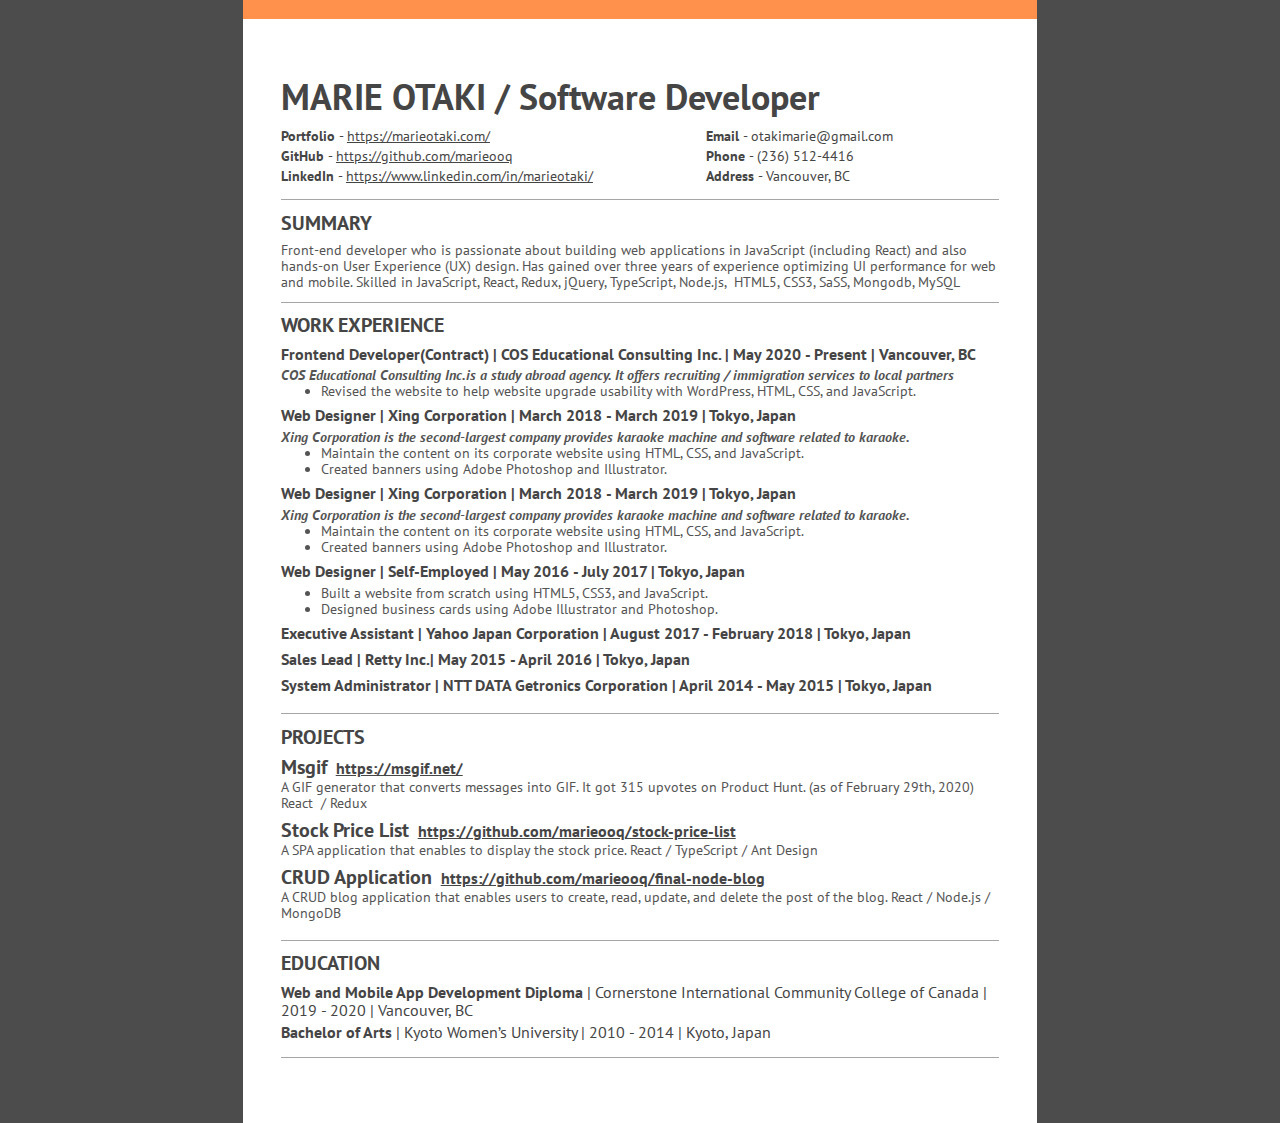
==== index copy.html @ 3f8ade33 "add a link in order to use jQuery" ====
<!DOCTYPE html>
<html lang="en">
<head>
    <meta charset="UTF-8">
    <meta name="viewport" content="width=device-width, initial-scale=1.0">
    <link rel="stylesheet" href="css/styles.css">
    <link rel="stylesheet" href="css/reset.css">
    <link href="https://fonts.googleapis.com/css2?family=PT+Sans:ital,wght@0,400;0,700;1,400;1,700&display=swap"
        rel="stylesheet">
    <title>Marie Otaki Resume</title>
</head>
<body>
    <!-- container -->
    <div class="container">
        <div class="header_line"></div>
        <!-- inner -->
        <div class="inner">

            <h1 id="title">MARIE OTAKI / Software Developer</h1>
            <!-- contact -->
            <div class="contact section">
                <div class="contact_left">
                    <ul class="contact_ul">
                        <li>Portfolio <span>- <a href="https://marieotaki.com/" target="_blank">https://marieotaki.com/</a></span></li>
                        <li>GitHub <span>- <a href="https://github.com/marieooq" target="_blank">https://github.com/marieooq</a></span></li>
                        <li>LinkedIn <span>- <a href="https://www.linkedin.com/in/marieotaki/" target="_blank">https://www.linkedin.com/in/marieotaki/</a></span></li>
                    </ul>

                </div>
                <div class="contact_right">
                    <ul class="contact_ul">
                        <li>Email <span>- otakimarie@gmail.com</span></li>
                        <li>Phone <span>- (236) 512-4416</span></li>
                        <li>Address <span>- Vancouver, BC</span></li>              
                    </ul>
                </div>
            </div>
            <!-- contact -->

            <!-- summary -->
            <div class="summary section">
                <h2>SUMMARY</h2>
                <p>Front-end developer who is passionate about building web applications in JavaScript (including React) and also hands-on
                User Experience (UX) design. Has gained over three years of experience optimizing UI performance for web and mobile.
                Skilled in JavaScript, React, Redux, jQuery, TypeScript, Node.js,  HTML5, CSS3, SaSS, Mongodb, MySQL</p>
            </div>
            <!-- summary -->

            <!-- work_experience -->
            <div class="work_experience section">
                <h2>WORK EXPERIENCE</h2>
                <div class="career">
                    <h3>Frontend Developer(Contract) | COS Educational Consulting Inc. | May 2020  - Present | Vancouver, BC</h3>
                    <h4>COS Educational Consulting Inc.is a study abroad agency. It offers recruiting / immigration services to local partners</h4>
                    <ul class="career_ul">
                        <li>Revised the website to help website upgrade usability with WordPress, HTML, CSS, and JavaScript.</li>
                    </ul>
                </div>
                <div class="career">
                    <h3>Web Designer | Xing Corporation | March 2018  - March 2019 | Tokyo, Japan</h3>
                    <h4>Xing Corporation is the second-largest company provides karaoke machine and software related to karaoke.</h4>
                    <ul class="career_ul">
                        <li>Maintain the content on its corporate website using HTML, CSS, and JavaScript.</li>
                        <li>Created banners using Adobe Photoshop and Illustrator.</li>
                    </ul>
                </div>
                <div class="career">
                    <h3>Web Designer | Xing Corporation | March 2018  - March 2019 | Tokyo, Japan</h3>
                    <h4>Xing Corporation is the second-largest company provides karaoke machine and software related to karaoke.</h4>
                    <ul class="career_ul">
                        <li>Maintain the content on its corporate website using HTML, CSS, and JavaScript.</li>
                        <li>Created banners using Adobe Photoshop and Illustrator.</li>
                    </ul>
                </div>
                <div class="career">
                    <h3>Web Designer | Self-Employed | May 2016  - July 2017 | Tokyo, Japan</h3>
                    <ul class="career_ul">
                        <li>Built a website from scratch using HTML5, CSS3, and JavaScript.</li>
                        <li>Designed business cards using Adobe Illustrator and Photoshop.</li>
                    </ul>
                </div>
                <div class="career">
                    <h3>Executive Assistant | Yahoo Japan Corporation | August 2017  - February 2018 | Tokyo, Japan</h3>
                </div>
                <div class="career">
                    <h3>Sales Lead | Retty Inc.| May 2015  - April 2016 | Tokyo, Japan</h3>
                </div>
                <div class="career">
                    <h3>System Administrator | NTT DATA Getronics Corporation | April 2014  - May 2015 | Tokyo, Japan</h3>
                </div>
            </div>
            <!-- work_experience -->

            <!-- projects -->
            <div class="projects section">
                <h2>PROJECTS</h2>
                <div class="project">
                    <h3>Msgif <span><a href="https://msgif.net/" target="_blank">https://msgif.net/</a></span></h3>
                    <p>A GIF generator that converts messages into GIF. It got 315 upvotes on Product Hunt. (as of February 29th, 2020) React 
                    / Redux</p>
                </div>
                <div class="project">
                    <h3>Stock Price List <span><a href="https://github.com/marieooq/stock-price-list" target="_blank">https://github.com/marieooq/stock-price-list</a></span></h3>
                    <p>A SPA application that enables to display the stock price. React / TypeScript / Ant Design</p>
                </div>
                <div class="project">
                    <h3>CRUD Application <span><a href="https://github.com/marieooq/final-node-blog" target="_blank">https://github.com/marieooq/final-node-blog</a></span></h3>
                    <p>A CRUD blog application that enables users to create, read, update, and delete the post of the blog.
                    React / Node.js / MongoDB</p>
                </div>
            </div>
            <!-- projects -->

            <!-- education -->
            <div class="education section">
                <h2>EDUCATION</h2>
                <h3><span>Web and Mobile App Development Diploma</span> | Cornerstone International Community College of Canada | 2019  - 2020 |
                Vancouver, BC</h3>
                <h3><span>Bachelor of Arts</span> | Kyoto Women’s University | 2010  - 2014 | Kyoto, Japan</h3>
            </div>
            <!-- education -->
        
        </div>
        <!-- inner -->
    
    </div>
    <!-- container -->
</body>
</html>
---- css/styles.css ----
@page {
    size: 21cm 29.7cm;
    margin: 15mm 20mm 20mm 15mm;
     /* change the margins as you want them to be. */
}
:root{
    --dark_black: #454545;
    --light_blak: #545454;
    --font_size_1: 20px;
    --font_size_2: 16px;
    --font_size_3: 14px;
}


body{
    background-color: rgb(77, 76, 76);
    font-family: 'PT Sans', sans-serif;
}

.header_line{
    width: 100%;
    height: 5mm;
    background-color:#ff914d;
}

.container{
    height:297mm;
    width:210mm;
    margin: 0 auto;
    background-color: #fff;
    color: var(--light_blak);
}

.inner{
    width: calc(210mm - (10mm * 2));
    margin: 15mm auto;
}

h1#title{
    font-size: 36px;
    color: var(--dark_black);
    margin: 0;
    padding: 0;
}

h2{
    font-size: var(--font_size_1);
    margin: 0 0 2mm 0;
    padding: 0;
    color: var(--dark_black);
}

h3{
    font-size: var(--font_size_2);
    margin: 0 0 1mm 0;
    padding: 0;
    color: var(--dark_black);
}

h4{
    font-size: var(--font_size_3);
    margin: 0;
    padding: 0;
    font-style: italic;
}

.section{
    border-bottom: 1px solid #a6a6a6;
    padding: 3mm 0;
}

.contact{
    display: flex;
    /* border-bottom: 1px solid #a6a6a6; */
    color: var(--dark_black);
    /* padding-bottom: 3mm; */
}

.contact_left{
    margin-right: 30mm;
}

ul.contact_ul{
    list-style: none;
    margin: 0;
    padding: 0;
    font-size: var(--font_size_3);
}

ul.contact_ul li{
    font-weight: bold;
    margin-bottom: 1mm;
}

ul.contact_ul li span{
    font-weight: lighter;
}

ul.contact_ul li span a{
    color: var(--dark_black);
}
.summary p{
    margin: 0;
    padding: 0;
    font-size: var(--font_size_3);
}

.career{
    margin-bottom: 2mm;
}

ul.career_ul{
    margin: 0;
    /* padding: 0; */
    font-size: var(--font_size_3);
}

.project{
    padding: 0 0 2mm 0;
}

.project h3{
    font-size: var(--font_size_1);
    margin: 0;
    padding: 0;
}

.project h3 span{
    margin-left: 1mm;
}

.project h3 span a{
    font-size: var(--font_size_2);
    color: var(--dark_black);
}

.project p{
    font-size: var(--font_size_3);
    margin: 0;
    padding: 0;
}

.education h3{
    font-weight: lighter;
}
.education h3 span{
    font-weight: bold;
}
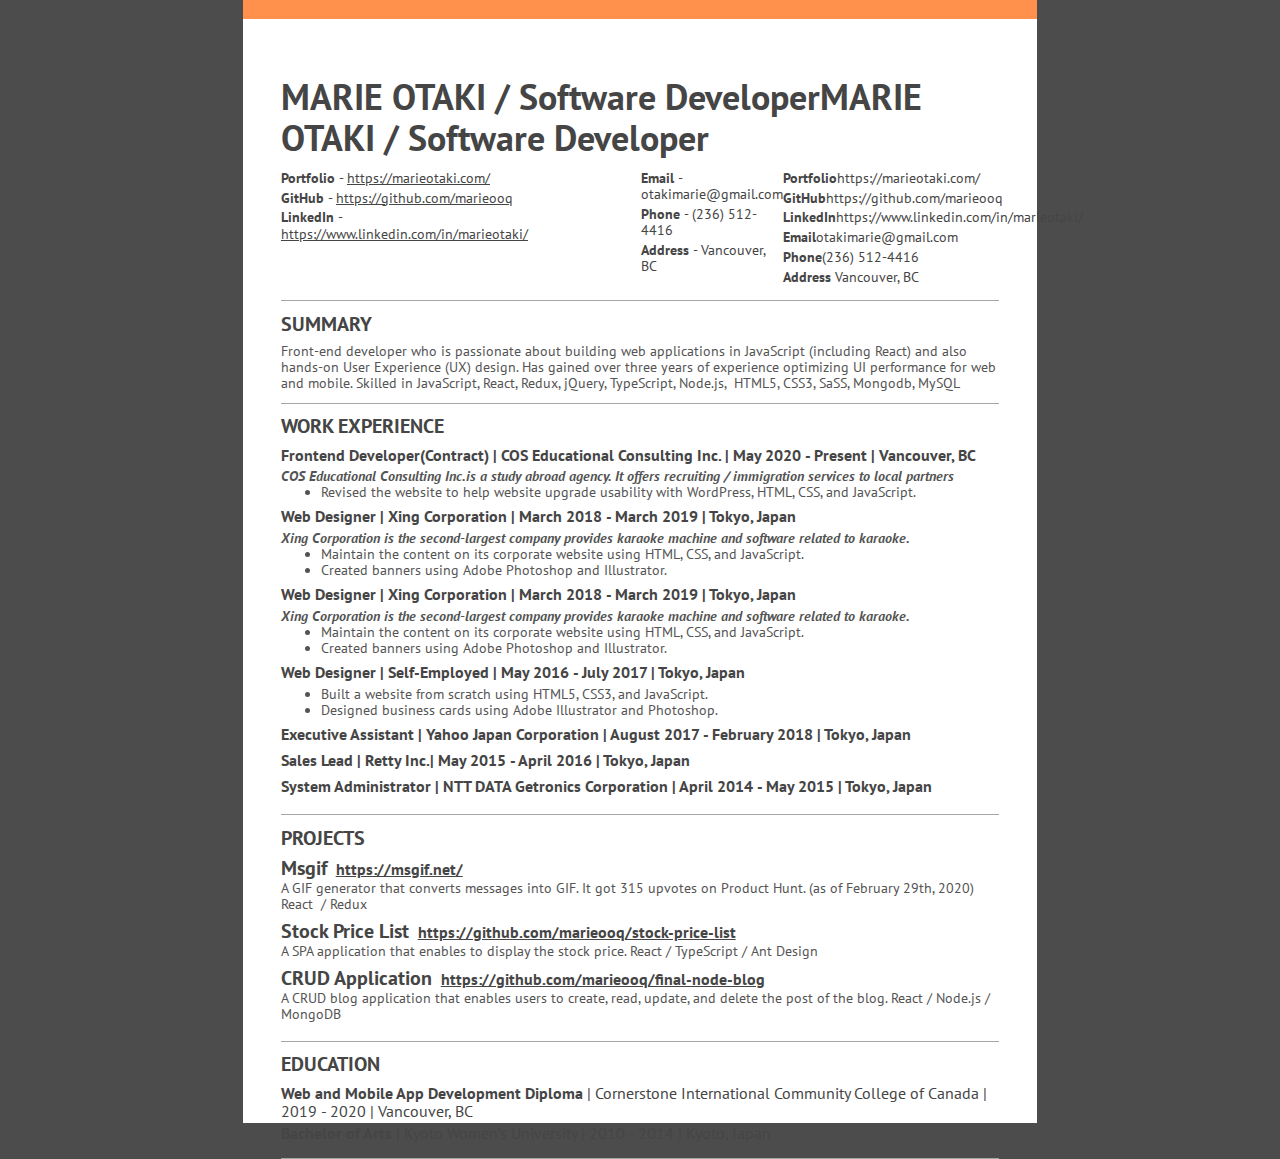
==== commit 5b7536f5: "modify the file" ====
--- a/index copy.html
+++ b/index copy.html
@@ -7,6 +7,7 @@
     <link rel="stylesheet" href="css/reset.css">
     <link href="https://fonts.googleapis.com/css2?family=PT+Sans:ital,wght@0,400;0,700;1,400;1,700&display=swap"
         rel="stylesheet">
+    <script src="https://ajax.googleapis.com/ajax/libs/jquery/3.5.1/jquery.min.js"></script>
     <title>Marie Otaki Resume</title>
 </head>
 <body>
@@ -125,6 +126,7 @@
     
     </div>
     <!-- container -->
+    <script src="js/json_to_html.js" ></script>
 </body>
 </html>
 
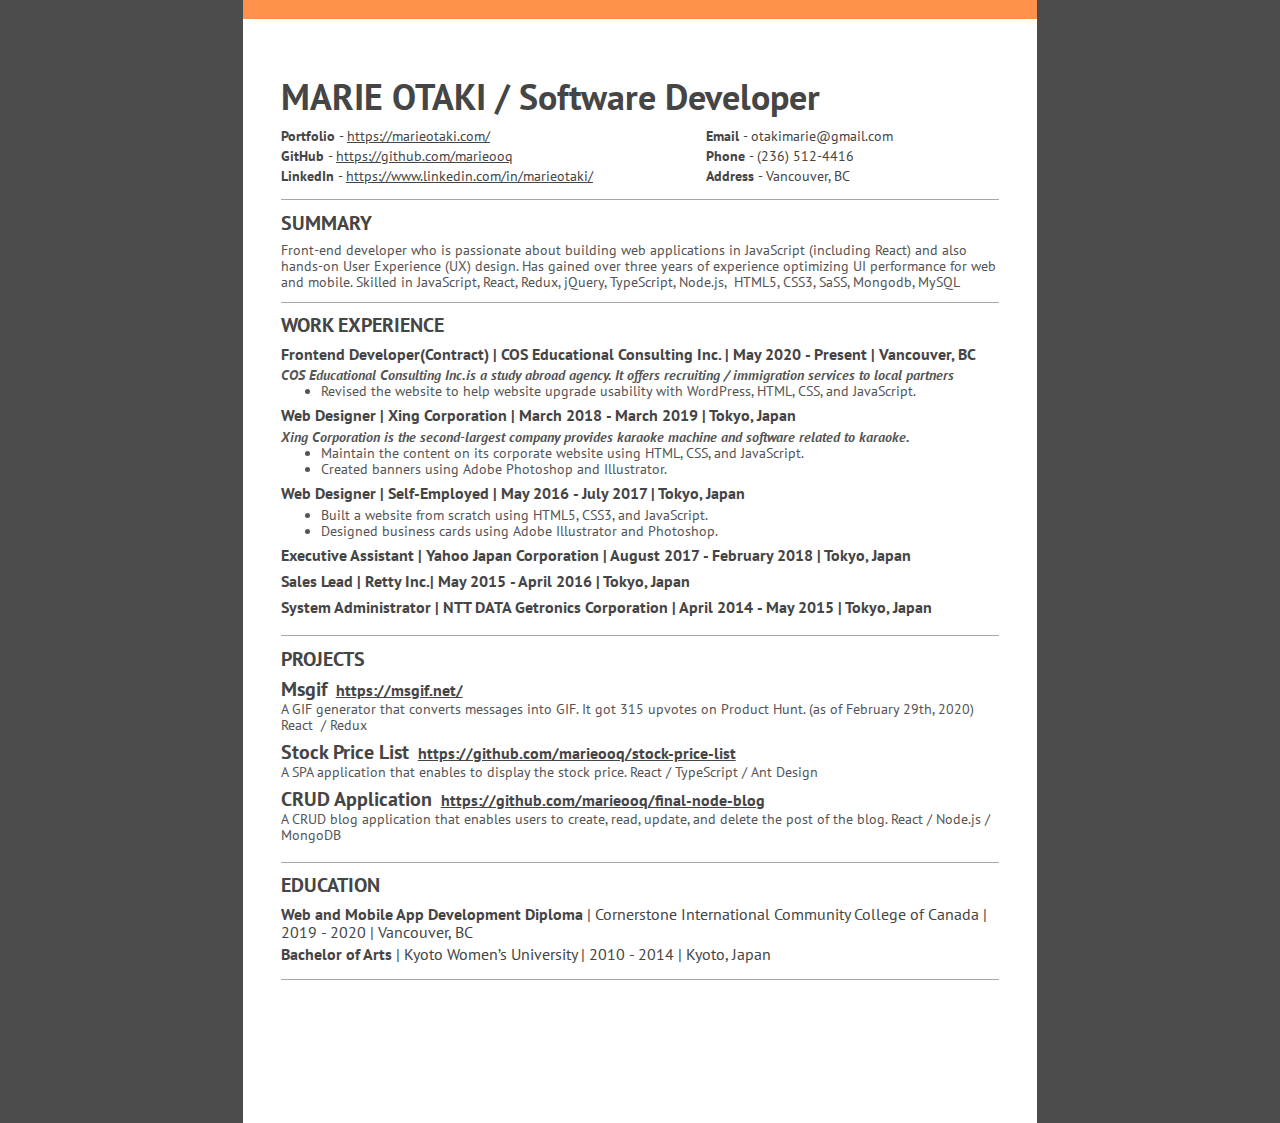
==== commit 74324181: "remove unnessesary code from index.html" ====
--- a/index copy.html
+++ b/index copy.html
@@ -66,14 +66,6 @@
                     </ul>
                 </div>
                 <div class="career">
-                    <h3>Web Designer | Xing Corporation | March 2018  - March 2019 | Tokyo, Japan</h3>
-                    <h4>Xing Corporation is the second-largest company provides karaoke machine and software related to karaoke.</h4>
-                    <ul class="career_ul">
-                        <li>Maintain the content on its corporate website using HTML, CSS, and JavaScript.</li>
-                        <li>Created banners using Adobe Photoshop and Illustrator.</li>
-                    </ul>
-                </div>
-                <div class="career">
                     <h3>Web Designer | Self-Employed | May 2016  - July 2017 | Tokyo, Japan</h3>
                     <ul class="career_ul">
                         <li>Built a website from scratch using HTML5, CSS3, and JavaScript.</li>
@@ -126,7 +118,7 @@
     
     </div>
     <!-- container -->
-    <script src="js/json_to_html.js" ></script>
+    <!-- <script src="js/json_to_html.js" ></script> -->
 </body>
 </html>
 
